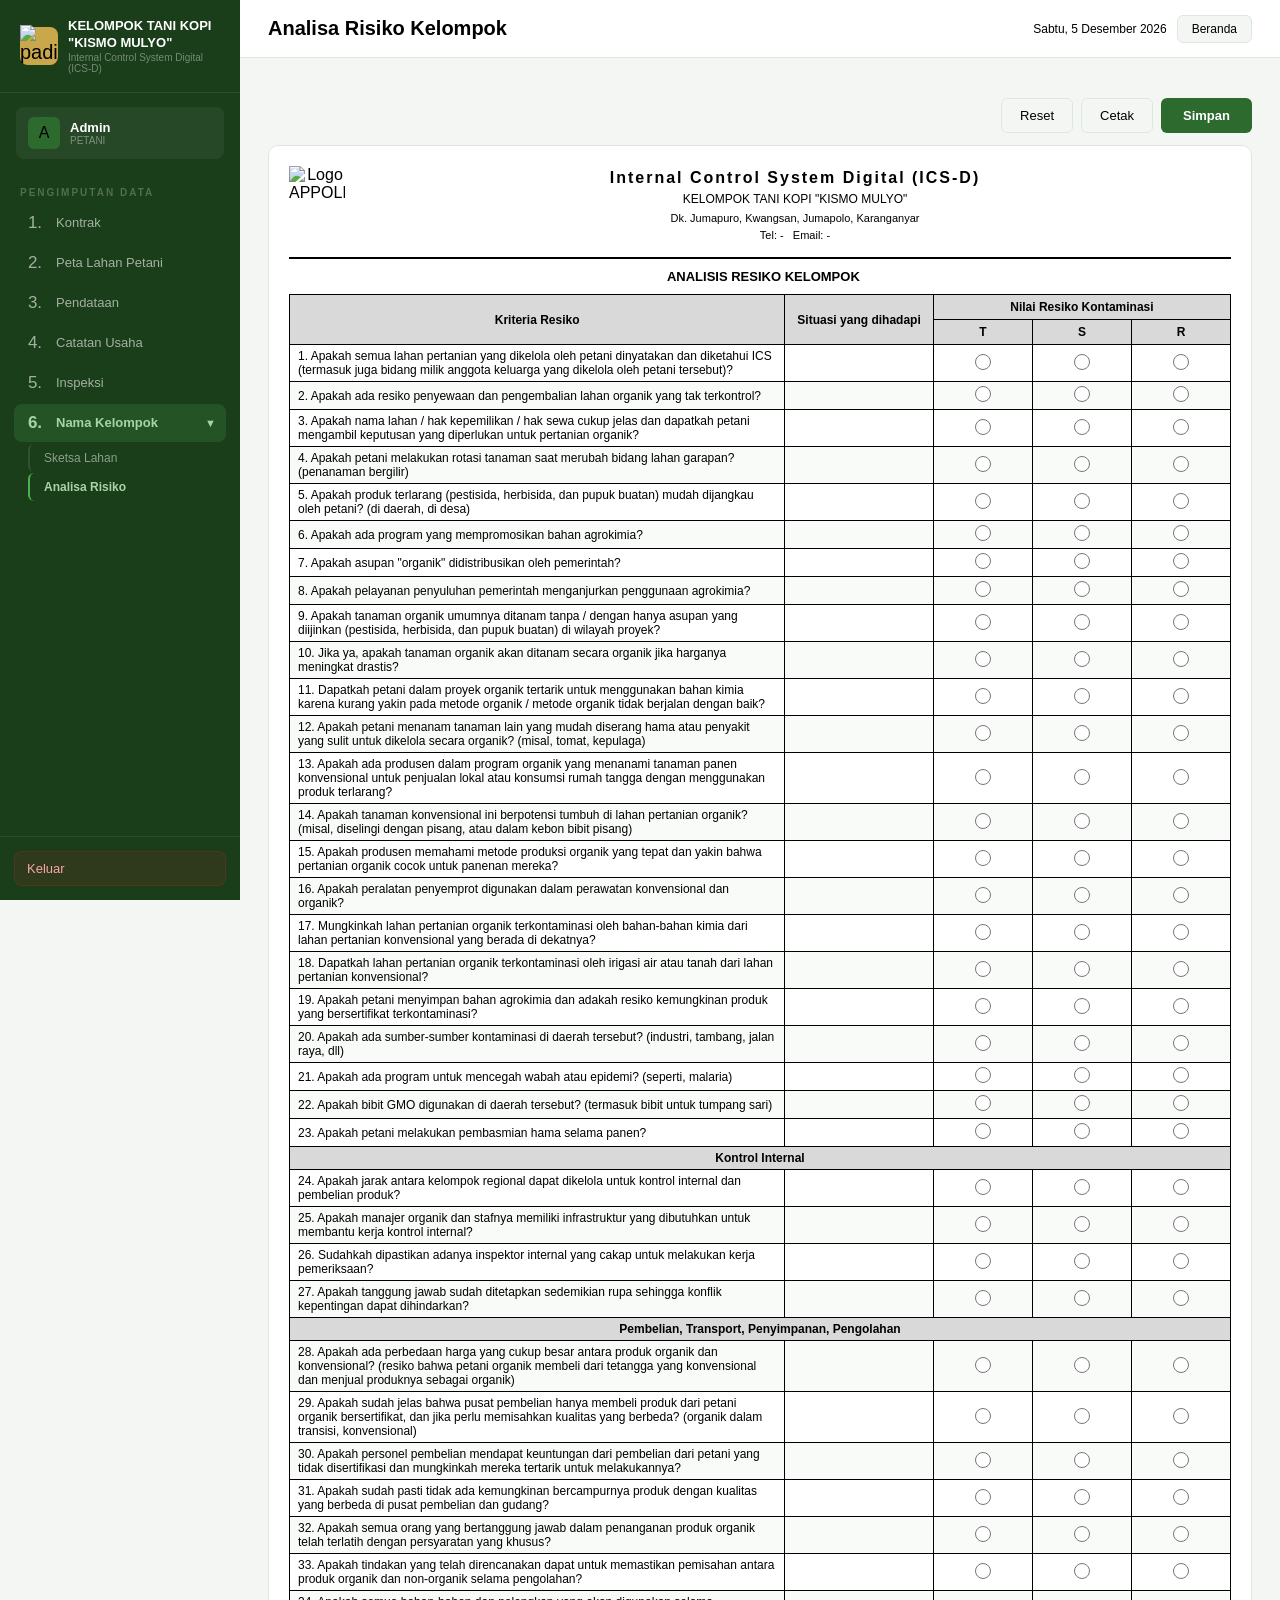
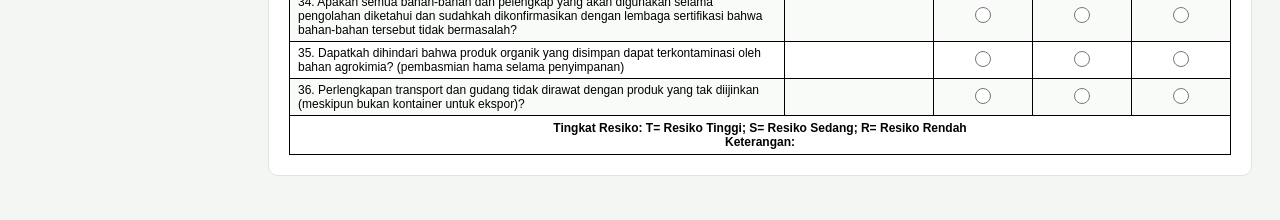
==== analisa.html @ 42418ff5 "Add files via upload" ====
<!DOCTYPE html>
<html lang="id">
<head>
  <meta charset="UTF-8"/>
  <meta name="viewport" content="width=device-width, initial-scale=1.0"/>
  <title>Analisa Risiko — Aliansi Padi Dan Polowijo Organik Boyolali</title>
  <link rel="stylesheet" href="sidebar.css"/>
  <link rel="stylesheet" href="analisa.css"/>
</head>
<body>

<!-- ══ SIDEBAR ══ -->
<aside class="sidebar">
  <div class="sb-brand">
    <div class="logo-row">
      <div class="logo-icon">
        <img src="Gambar2/Dark_Brown_Vintage_Retro_Coffee_Bean_Product_Badge_Logo__1_-removebg-preview.png"
             style="width:42px;height:42px;object-fit:contain;" alt="padi"/>
      </div>
      <div>
        <div class="logo-name">KELOMPOK TANI KOPI "KISMO MULYO"</div>
        <div class="logo-sub">Internal Control System Digital (ICS-D)</div>
      </div>
    </div>
  </div>
  <div class="sb-user">
    <div class="av">A</div>
    <div>
      <div class="uname" id="sbUser">Tani</div>
      <div class="urole">Petani</div>
    </div>
  </div>
  <div class="sb-section">
    <div class="sb-section-lbl">Pengimputan Data</div>
    <a class="sb-item"           href="kontrak.html">      <span class="ic">1.</span> Kontrak</a>
    <a class="sb-item"           href="petalahan.html">   <span class="ic">2.</span> Peta Lahan Petani</a>
    <a class="sb-item"           href="pendataan.html">    <span class="ic">3.</span> Pendataan</a>
    <a class="sb-item"           href="catatanusaha.html"><span class="ic">4.</span> Catatan Usaha</a>
    <a class="sb-item"           href="inspeksi.html">     <span class="ic">5.</span> Inspeksi</a>
    <div class="sb-item active" onclick="toggleSub(this,'sub-kelompok')">
      <span class="ic">6.</span> Nama Kelompok
      <span style="margin-left:auto;font-size:11px;" id="arr-kelompok">&#9660;</span>
    </div>
    <div class="sb-sub open" id="sub-kelompok">
      <a class="sb-sub-item"        href="petalahan.html">Sketsa Lahan</a>
      <a class="sb-sub-item active" href="analisa.html">Analisa Risiko</a>
    </div>
  </div>
  <div class="sb-footer">
    <button class="btn-logout" onclick="logout()">Keluar</button>
  </div>
</aside>

<!-- ══ MAIN ══ -->
<div class="main">
  <div class="topbar">
    <h1>Analisa Risiko Kelompok</h1>
    <div class="tb-right">
      <span class="tb-date" id="tbDate"></span>
      <a href="index.html" class="tb-back">Beranda</a>
    </div>
  </div>

  <div class="content">

    <div class="btn-row" style="margin-bottom:12px;">
      <button class="btn-secondary" onclick="resetForm()">Reset</button>
      <button class="btn-secondary" onclick="window.print()">Cetak</button>
      <button class="btn-primary"   onclick="simpan()">Simpan</button>
    </div>

    <div class="panel">
      <div class="panel-body">
        <div class="form-analisa">

          <!-- KOP -->
          <div class="kop-surat" style="display:flex;align-items:flex-start;gap:14px;padding-bottom:8px;margin-bottom:2px;">
            <div class="kop-logo" style="flex-shrink:0;width:56px;text-align:center;">
              <img src="Gambar2/Dark_Brown_Vintage_Retro_Coffee_Bean_Product_Badge_Logo__1_-removebg-preview.png" alt="Logo APPOLI"
                   style="width:56px;height:56px;max-width:56px;max-height:56px;object-fit:contain;display:block;"/>
            </div>
            <div class="kop-tengah" style="flex:1;text-align:center;line-height:1.5;">
              <div class="kop-nama">Internal Control System Digital (ICS-D)</div>
              <div class="kop-full">KELOMPOK TANI KOPI "KISMO MULYO"</div>
              <div class="kop-alamat">
                Dk. Jumapuro, Kwangsan, Jumapolo, Karanganyar<br>
                Tel: - &nbsp; Email: -
              </div>
            </div>
          </div>
          <div class="kop-garis" style="border-top:2px solid #000;margin:6px 0 10px;"></div>

          <!-- JUDUL -->
          <div class="form-judul"> &nbsp; ANALISIS RESIKO KELOMPOK</div>

          <!-- TABEL ANALISA RISIKO -->
          <table class="tbl-risiko">
            <thead>
              <tr>
                <th rowspan="2" style="width:50%;text-align:center;">Kriteria Resiko</th>
                <th rowspan="2" style="width:15%;">Situasi yang dihadapi</th>
                <th colspan="3" style="width:35%;">Nilai Resiko Kontaminasi</th>
              </tr>
              <tr>
                <th style="width:10%;">T</th>
                <th style="width:10%;">S</th>
                <th style="width:10%;">R</th>
              </tr>
            </thead>
            <tbody>

              <!-- KONTAMINASI -->

              <tr>
                <td>1. Apakah semua lahan pertanian yang dikelola oleh petani dinyatakan dan diketahui ICS (termasuk juga bidang milik anggota keluarga yang dikelola oleh petani tersebut)?</td>
                <td><input type="text"/></td>
                <td class="center"><input type="radio" name="r1" value="T"/></td>
                <td class="center"><input type="radio" name="r1" value="S"/></td>
                <td class="center"><input type="radio" name="r1" value="R"/></td>
              </tr>
              <tr>
                <td>2. Apakah ada resiko penyewaan dan pengembalian lahan organik yang tak terkontrol?</td>
                <td><input type="text"/></td>
                <td class="center"><input type="radio" name="r2" value="T"/></td>
                <td class="center"><input type="radio" name="r2" value="S"/></td>
                <td class="center"><input type="radio" name="r2" value="R"/></td>
              </tr>
              <tr>
                <td>3. Apakah nama lahan / hak kepemilikan / hak sewa cukup jelas dan dapatkah petani mengambil keputusan yang diperlukan untuk pertanian organik?</td>
                <td><input type="text"/></td>
                <td class="center"><input type="radio" name="r3" value="T"/></td>
                <td class="center"><input type="radio" name="r3" value="S"/></td>
                <td class="center"><input type="radio" name="r3" value="R"/></td>
              </tr>
              <tr>
                <td>4. Apakah petani melakukan rotasi tanaman saat merubah bidang lahan garapan? (penanaman bergilir)</td>
                <td><input type="text"/></td>
                <td class="center"><input type="radio" name="r4" value="T"/></td>
                <td class="center"><input type="radio" name="r4" value="S"/></td>
                <td class="center"><input type="radio" name="r4" value="R"/></td>
              </tr>
              <tr>
                <td>5. Apakah produk terlarang (pestisida, herbisida, dan pupuk buatan) mudah dijangkau oleh petani? (di daerah, di desa)</td>
                <td><input type="text"/></td>
                <td class="center"><input type="radio" name="r5" value="T"/></td>
                <td class="center"><input type="radio" name="r5" value="S"/></td>
                <td class="center"><input type="radio" name="r5" value="R"/></td>
              </tr>
              <tr>
                <td>6. Apakah ada program yang mempromosikan bahan agrokimia?</td>
                <td><input type="text"/></td>
                <td class="center"><input type="radio" name="r6" value="T"/></td>
                <td class="center"><input type="radio" name="r6" value="S"/></td>
                <td class="center"><input type="radio" name="r6" value="R"/></td>
              </tr>
              <tr>
                <td>7. Apakah asupan "organik" didistribusikan oleh pemerintah?</td>
                <td><input type="text"/></td>
                <td class="center"><input type="radio" name="r7" value="T"/></td>
                <td class="center"><input type="radio" name="r7" value="S"/></td>
                <td class="center"><input type="radio" name="r7" value="R"/></td>
              </tr>
              <tr>
                <td>8. Apakah pelayanan penyuluhan pemerintah menganjurkan penggunaan agrokimia?</td>
                <td><input type="text"/></td>
                <td class="center"><input type="radio" name="r8" value="T"/></td>
                <td class="center"><input type="radio" name="r8" value="S"/></td>
                <td class="center"><input type="radio" name="r8" value="R"/></td>
              </tr>
              <tr>
                <td>9. Apakah tanaman organik umumnya ditanam tanpa / dengan hanya asupan yang diijinkan (pestisida, herbisida, dan pupuk buatan) di wilayah proyek?</td>
                <td><input type="text"/></td>
                <td class="center"><input type="radio" name="r9" value="T"/></td>
                <td class="center"><input type="radio" name="r9" value="S"/></td>
                <td class="center"><input type="radio" name="r9" value="R"/></td>
              </tr>
              <tr>
                <td>10. Jika ya, apakah tanaman organik akan ditanam secara organik jika harganya meningkat drastis?</td>
                <td><input type="text"/></td>
                <td class="center"><input type="radio" name="r10" value="T"/></td>
                <td class="center"><input type="radio" name="r10" value="S"/></td>
                <td class="center"><input type="radio" name="r10" value="R"/></td>
              </tr>
              <tr>
                <td>11. Dapatkah petani dalam proyek organik tertarik untuk menggunakan bahan kimia karena kurang yakin pada metode organik / metode organik tidak berjalan dengan baik?</td>
                <td><input type="text"/></td>
                <td class="center"><input type="radio" name="r11" value="T"/></td>
                <td class="center"><input type="radio" name="r11" value="S"/></td>
                <td class="center"><input type="radio" name="r11" value="R"/></td>
              </tr>
              <tr>
                <td>12. Apakah petani menanam tanaman lain yang mudah diserang hama atau penyakit yang sulit untuk dikelola secara organik? (misal, tomat, kepulaga)</td>
                <td><input type="text"/></td>
                <td class="center"><input type="radio" name="r12" value="T"/></td>
                <td class="center"><input type="radio" name="r12" value="S"/></td>
                <td class="center"><input type="radio" name="r12" value="R"/></td>
              </tr>
              <tr>
                <td>13. Apakah ada produsen dalam program organik yang menanami tanaman panen konvensional untuk penjualan lokal atau konsumsi rumah tangga dengan menggunakan produk terlarang?</td>
                <td><input type="text"/></td>
                <td class="center"><input type="radio" name="r13" value="T"/></td>
                <td class="center"><input type="radio" name="r13" value="S"/></td>
                <td class="center"><input type="radio" name="r13" value="R"/></td>
              </tr>
              <tr>
                <td>14. Apakah tanaman konvensional ini berpotensi tumbuh di lahan pertanian organik? (misal, diselingi dengan pisang, atau dalam kebon bibit pisang)</td>
                <td><input type="text"/></td>
                <td class="center"><input type="radio" name="r14" value="T"/></td>
                <td class="center"><input type="radio" name="r14" value="S"/></td>
                <td class="center"><input type="radio" name="r14" value="R"/></td>
              </tr>
              <tr>
                <td>15. Apakah produsen memahami metode produksi organik yang tepat dan yakin bahwa pertanian organik cocok untuk panenan mereka?</td>
                <td><input type="text"/></td>
                <td class="center"><input type="radio" name="r15" value="T"/></td>
                <td class="center"><input type="radio" name="r15" value="S"/></td>
                <td class="center"><input type="radio" name="r15" value="R"/></td>
              </tr>
              <tr>
                <td>16. Apakah peralatan penyemprot digunakan dalam perawatan konvensional dan organik?</td>
                <td><input type="text"/></td>
                <td class="center"><input type="radio" name="r16" value="T"/></td>
                <td class="center"><input type="radio" name="r16" value="S"/></td>
                <td class="center"><input type="radio" name="r16" value="R"/></td>
              </tr>
              <tr>
                <td>17. Mungkinkah lahan pertanian organik terkontaminasi oleh bahan-bahan kimia dari lahan pertanian konvensional yang berada di dekatnya?</td>
                <td><input type="text"/></td>
                <td class="center"><input type="radio" name="r17" value="T"/></td>
                <td class="center"><input type="radio" name="r17" value="S"/></td>
                <td class="center"><input type="radio" name="r17" value="R"/></td>
              </tr>
              <tr>
                <td>18. Dapatkah lahan pertanian organik terkontaminasi oleh irigasi air atau tanah dari lahan pertanian konvensional?</td>
                <td><input type="text"/></td>
                <td class="center"><input type="radio" name="r18" value="T"/></td>
                <td class="center"><input type="radio" name="r18" value="S"/></td>
                <td class="center"><input type="radio" name="r18" value="R"/></td>
              </tr>
              <tr>
                <td>19. Apakah petani menyimpan bahan agrokimia dan adakah resiko kemungkinan produk yang bersertifikat terkontaminasi?</td>
                <td><input type="text"/></td>
                <td class="center"><input type="radio" name="r19" value="T"/></td>
                <td class="center"><input type="radio" name="r19" value="S"/></td>
                <td class="center"><input type="radio" name="r19" value="R"/></td>
              </tr>
              <tr>
                <td>20. Apakah ada sumber-sumber kontaminasi di daerah tersebut? (industri, tambang, jalan raya, dll)</td>
                <td><input type="text"/></td>
                <td class="center"><input type="radio" name="r20" value="T"/></td>
                <td class="center"><input type="radio" name="r20" value="S"/></td>
                <td class="center"><input type="radio" name="r20" value="R"/></td>
              </tr>
              <tr>
                <td>21. Apakah ada program untuk mencegah wabah atau epidemi? (seperti, malaria)</td>
                <td><input type="text"/></td>
                <td class="center"><input type="radio" name="r21" value="T"/></td>
                <td class="center"><input type="radio" name="r21" value="S"/></td>
                <td class="center"><input type="radio" name="r21" value="R"/></td>
              </tr>
              <tr>
                <td>22. Apakah bibit GMO digunakan di daerah tersebut? (termasuk bibit untuk tumpang sari)</td>
                <td><input type="text"/></td>
                <td class="center"><input type="radio" name="r22" value="T"/></td>
                <td class="center"><input type="radio" name="r22" value="S"/></td>
                <td class="center"><input type="radio" name="r22" value="R"/></td>
              </tr>
              <tr>
                <td>23. Apakah petani melakukan pembasmian hama selama panen?</td>
                <td><input type="text"/></td>
                <td class="center"><input type="radio" name="r23" value="T"/></td>
                <td class="center"><input type="radio" name="r23" value="S"/></td>
                <td class="center"><input type="radio" name="r23" value="R"/></td>
              </tr>

              <!-- KONTROL INTERNAL -->
              <tr class="kategori"><td colspan="5">Kontrol Internal</td></tr>
              <tr>
                <td>24. Apakah jarak antara kelompok regional dapat dikelola untuk kontrol internal dan pembelian produk?</td>
                <td><input type="text"/></td>
                <td class="center"><input type="radio" name="r24" value="T"/></td>
                <td class="center"><input type="radio" name="r24" value="S"/></td>
                <td class="center"><input type="radio" name="r24" value="R"/></td>
              </tr>
              <tr>
                <td>25. Apakah manajer organik dan stafnya memiliki infrastruktur yang dibutuhkan untuk membantu kerja kontrol internal?</td>
                <td><input type="text"/></td>
                <td class="center"><input type="radio" name="r25" value="T"/></td>
                <td class="center"><input type="radio" name="r25" value="S"/></td>
                <td class="center"><input type="radio" name="r25" value="R"/></td>
              </tr>
              <tr>
                <td>26. Sudahkah dipastikan adanya inspektor internal yang cakap untuk melakukan kerja pemeriksaan?</td>
                <td><input type="text"/></td>
                <td class="center"><input type="radio" name="r26" value="T"/></td>
                <td class="center"><input type="radio" name="r26" value="S"/></td>
                <td class="center"><input type="radio" name="r26" value="R"/></td>
              </tr>
              <tr>
                <td>27. Apakah tanggung jawab sudah ditetapkan sedemikian rupa sehingga konflik kepentingan dapat dihindarkan?</td>
                <td><input type="text"/></td>
                <td class="center"><input type="radio" name="r27" value="T"/></td>
                <td class="center"><input type="radio" name="r27" value="S"/></td>
                <td class="center"><input type="radio" name="r27" value="R"/></td>
              </tr>

              <!-- PEMBELIAN, TRANSPORT, PENYIMPANAN -->
              <tr class="kategori"><td colspan="5">Pembelian, Transport, Penyimpanan, Pengolahan</td></tr>
              <tr>
                <td>28. Apakah ada perbedaan harga yang cukup besar antara produk organik dan konvensional? (resiko bahwa petani organik membeli dari tetangga yang konvensional dan menjual produknya sebagai organik)</td>
                <td><input type="text"/></td>
                <td class="center"><input type="radio" name="r28" value="T"/></td>
                <td class="center"><input type="radio" name="r28" value="S"/></td>
                <td class="center"><input type="radio" name="r28" value="R"/></td>
              </tr>
              <tr>
                <td>29. Apakah sudah jelas bahwa pusat pembelian hanya membeli produk dari petani organik bersertifikat, dan jika perlu memisahkan kualitas yang berbeda? (organik dalam transisi, konvensional)</td>
                <td><input type="text"/></td>
                <td class="center"><input type="radio" name="r29" value="T"/></td>
                <td class="center"><input type="radio" name="r29" value="S"/></td>
                <td class="center"><input type="radio" name="r29" value="R"/></td>
              </tr>
              <tr>
                <td>30. Apakah personel pembelian mendapat keuntungan dari pembelian dari petani yang tidak disertifikasi dan mungkinkah mereka tertarik untuk melakukannya?</td>
                <td><input type="text"/></td>
                <td class="center"><input type="radio" name="r30" value="T"/></td>
                <td class="center"><input type="radio" name="r30" value="S"/></td>
                <td class="center"><input type="radio" name="r30" value="R"/></td>
              </tr>
              <tr>
                <td>31. Apakah sudah pasti tidak ada kemungkinan bercampurnya produk dengan kualitas yang berbeda di pusat pembelian dan gudang?</td>
                <td><input type="text"/></td>
                <td class="center"><input type="radio" name="r31" value="T"/></td>
                <td class="center"><input type="radio" name="r31" value="S"/></td>
                <td class="center"><input type="radio" name="r31" value="R"/></td>
              </tr>
              <tr>
                <td>32. Apakah semua orang yang bertanggung jawab dalam penanganan produk organik telah terlatih dengan persyaratan yang khusus?</td>
                <td><input type="text"/></td>
                <td class="center"><input type="radio" name="r32" value="T"/></td>
                <td class="center"><input type="radio" name="r32" value="S"/></td>
                <td class="center"><input type="radio" name="r32" value="R"/></td>
              </tr>
              <tr>
                <td>33. Apakah tindakan yang telah direncanakan dapat untuk memastikan pemisahan antara produk organik dan non-organik selama pengolahan?</td>
                <td><input type="text"/></td>
                <td class="center"><input type="radio" name="r33" value="T"/></td>
                <td class="center"><input type="radio" name="r33" value="S"/></td>
                <td class="center"><input type="radio" name="r33" value="R"/></td>
              </tr>
              <tr>
                <td>34. Apakah semua bahan-bahan dan pelengkap yang akan digunakan selama pengolahan diketahui dan sudahkah dikonfirmasikan dengan lembaga sertifikasi bahwa bahan-bahan tersebut tidak bermasalah?</td>
                <td><input type="text"/></td>
                <td class="center"><input type="radio" name="r34" value="T"/></td>
                <td class="center"><input type="radio" name="r34" value="S"/></td>
                <td class="center"><input type="radio" name="r34" value="R"/></td>
              </tr>
              <tr>
                <td>35. Dapatkah dihindari bahwa produk organik yang disimpan dapat terkontaminasi oleh bahan agrokimia? (pembasmian hama selama penyimpanan)</td>
                <td><input type="text"/></td>
                <td class="center"><input type="radio" name="r35" value="T"/></td>
                <td class="center"><input type="radio" name="r35" value="S"/></td>
                <td class="center"><input type="radio" name="r35" value="R"/></td>
              </tr>
              <tr>
                <td>36. Perlengkapan transport dan gudang tidak dirawat dengan produk yang tak diijinkan (meskipun bukan kontainer untuk ekspor)?</td>
                <td><input type="text"/></td>
                <td class="center"><input type="radio" name="r36" value="T"/></td>
                <td class="center"><input type="radio" name="r36" value="S"/></td>
                <td class="center"><input type="radio" name="r36" value="R"/></td>
              </tr>

            </tbody>
          </table>

          <!-- KETERANGAN -->
          <div class="keterangan-box" style="text-align:center;">
            <strong>Tingkat Resiko: T= Resiko Tinggi; S= Resiko Sedang; R= Resiko Rendah</strong><br>
            <strong>Keterangan:</strong>
          </div>

        </div><!-- /form-analisa -->
        <div class="alert-success" id="alertRisiko" style="margin-top:12px;">Data analisa risiko berhasil disimpan!</div>
      </div>
    </div>

  </div><!-- /content -->
</div><!-- /main -->

<script src="sidebar.js"></script>
<script>
  function simpan() {
    showAlert('alertRisiko');
  }
  function resetForm() {
    if (!confirm('Reset semua isian?')) return;
    document.querySelectorAll('.form-analisa input[type="text"]').forEach(el => el.value = '');
    document.querySelectorAll('.form-analisa input[type="radio"]').forEach(el => el.checked = false);
  }
</script>

</body>
</html>
---- sidebar.css ----
/* ============================================================
   sidebar.css — Pertanian Indonesia
   Digunakan oleh semua halaman pengimputan:
   - kontrak.html
   - peta-lahan.html
   - pendataan.html
   - catatan-usaha.html
   - inspeksi.html
   - kelompok.html
   - analisa-risiko.html
   ============================================================ */


/* ============================================================
   1. RESET & VARIABEL WARNA
   ============================================================ */
*, *::before, *::after {
  box-sizing: border-box;
  margin: 0;
  padding: 0;
}

:root {
  --green-dark:  #1a3d1a;   /* warna sidebar */
  --green:       #2d6a2d;   /* warna utama hijau */
  --green-light: #4caf50;   /* hijau terang / hover */
  --gold:        #c8a84b;   /* warna logo / aksen */
  --sidebar-w:   240px;     /* lebar sidebar */
  --bg:          #f4f6f4;   /* background halaman */
  --card:        #ffffff;   /* background card/panel */
  --border:      #dde8dd;   /* warna garis border */
  --text:        #000000;   /* warna teks utama */
  --muted:       #000000;   /* warna teks abu-abu */
}

body {
  font-family: Arial, sans-serif;
  background: var(--bg);
  display: flex;
  min-height: 100vh;
}


/* ============================================================
   2. SIDEBAR — dipakai semua halaman
   ============================================================ */
.sidebar {
  width: var(--sidebar-w);
  background: var(--green-dark);
  position: fixed;
  top: 0; left: 0; bottom: 0;
  display: flex;
  flex-direction: column;
  z-index: 100;
  overflow-y: auto;
}

/* Logo / Brand di atas sidebar */
.sb-brand {
  padding: 18px 20px;
  border-bottom: 1px solid rgba(255,255,255,0.08);
}
.sb-brand .logo-row {
  display: flex;
  align-items: center;
  gap: 10px;
}
.sb-brand .logo-icon {
  width: 38px; height: 38px;
  background: var(--gold);
  border-radius: 8px;
  display: flex; align-items: center; justify-content: center;
  font-size: 20px;
  flex-shrink: 0;
}
.sb-brand .logo-name {
  font-size: 13px;
  font-weight: bold;
  color: #fff;
  line-height: 1.3;
}
.sb-brand .logo-sub {
  font-size: 10px;
  color: rgba(255,255,255,0.4);
}

/* Info user yang login */
.sb-user {
  margin: 14px 16px;
  background: rgba(255,255,255,0.06);
  border-radius: 8px;
  padding: 10px 12px;
  display: flex; align-items: center; gap: 10px;
}
.sb-user .av {
  width: 32px; height: 32px;
  border-radius: 6px;
  background: var(--green);
  display: flex; align-items: center; justify-content: center;
  font-size: 16px;
}
.sb-user .uname { font-size: 13px; font-weight: bold; color: #fff; }
.sb-user .urole  { font-size: 10px; color: rgba(255,255,255,0.4); text-transform: uppercase; }

/* Label grup menu */
.sb-section { padding: 14px 14px 4px; }
.sb-section-lbl {
  font-size: 10px;
  font-weight: bold;
  letter-spacing: 2px;
  text-transform: uppercase;
  color: rgba(255,255,255,0.25);
  padding: 0 6px;
  margin-bottom: 6px;
}

/* Item menu sidebar */
.sb-item {
  display: flex; align-items: center; gap: 10px;
  padding: 9px 10px;
  border-radius: 8px;
  cursor: pointer;
  color: rgba(255,255,255,0.6);
  font-size: 13px;
  margin-bottom: 2px;
  transition: background .15s, color .15s;
  text-decoration: none;
}
.sb-item:hover  { background: rgba(255,255,255,0.07); color: #fff; }
.sb-item.active { background: rgba(76,175,80,0.2); color: #a8d5a8; font-weight: bold; }
.sb-item .ic    { font-size: 17px; width: 22px; text-align: center; flex-shrink: 0; }

/* Sub-menu (Nama Kelompok) */
.sb-sub {
  padding-left: 14px;
  overflow: hidden;
  max-height: 0;
  transition: max-height .3s ease;
}
.sb-sub.open { max-height: 200px; }

.sb-sub-item {
  display: flex; align-items: center; gap: 8px;
  padding: 7px 10px 7px 14px;
  border-radius: 6px;
  cursor: pointer;
  color: rgba(255,255,255,0.5);
  font-size: 12px;
  margin-bottom: 1px;
  transition: background .15s, color .15s;
  border-left: 2px solid rgba(255,255,255,0.1);
  text-decoration: none;
}
.sb-sub-item:hover  { background: rgba(255,255,255,0.06); color: #fff; }
.sb-sub-item.active { color: #a8d5a8; border-left-color: var(--green-light); font-weight: bold; }

/* Tombol Keluar di bawah sidebar */
.sb-footer {
  margin-top: auto;
  padding: 14px;
  border-top: 1px solid rgba(255,255,255,0.07);
}
.btn-logout {
  display: flex; align-items: center; gap: 8px;
  width: 100%;
  padding: 9px 12px;
  border-radius: 8px;
  background: rgba(220,38,38,0.1);
  border: 1px solid rgba(220,38,38,0.2);
  color: #fca5a5;
  font-size: 13px;
  cursor: pointer;
  transition: background .15s;
  font-family: Arial, sans-serif;
}
.btn-logout:hover { background: rgba(220,38,38,0.2); }


/* ============================================================
   3. LAYOUT UTAMA — area konten di kanan sidebar
   ============================================================ */
.main {
  margin-left: var(--sidebar-w);
  flex: 1;
  display: flex;
  flex-direction: column;
}

/* Topbar / navbar atas */
.topbar {
  background: var(--card);
  border-bottom: 1px solid var(--border);
  height: 58px;
  padding: 0 28px;
  display: flex; align-items: center; justify-content: space-between;
  position: sticky; top: 0; z-index: 50;
}
.topbar h1        { font-size: 20px; font-weight: bold; color: var(--text); }
.topbar .tb-right { display: flex; align-items: center; gap: 10px; }
.topbar .tb-date  { font-size: 12px; color: var(--muted); }
.topbar .tb-back {
  padding: 6px 14px;
  background: var(--bg);
  border: 1px solid var(--border);
  border-radius: 6px;
  font-size: 12px;
  color: var(--muted);
  cursor: pointer;
  text-decoration: none;
  transition: background .15s;
  font-family: Arial, sans-serif;
}
.topbar .tb-back:hover { background: var(--border); }

/* Area konten */
.content { padding: 24px 28px; flex: 1; }


/* ============================================================
   4. PANEL / CARD — kotak putih pembungkus konten
      Dipakai di: kontrak, pendataan, catatan-usaha,
                  inspeksi, kelompok, analisa-risiko
   ============================================================ */
.panel {
  background: var(--card);
  border: 1px solid var(--border);
  border-radius: 10px;
  margin-bottom: 20px;
  overflow: hidden;
}
.panel-head {
  padding: 16px 20px;
  border-bottom: 1px solid var(--border);
  display: flex; align-items: center; justify-content: space-between;
}
.panel-head h2    { font-size: 15px; font-weight: bold; color: var(--text); }
.panel-head .ph-sub { font-size: 12px; color: var(--muted); margin-top: 2px; }
.panel-body       { padding: 20px; }


/* ============================================================
   5. FORM — grid input, label, field
      Dipakai di: kontrak, pendataan, catatan-usaha,
                  inspeksi, kelompok, analisa-risiko
   ============================================================ */

/* Grid 3 kolom (default) */
.fg   { display: grid; grid-template-columns: repeat(3,1fr); gap: 14px; }

/* Grid 2 kolom */
.fg-2 { grid-template-columns: repeat(2,1fr); }

/* Span kolom */
.span2 { grid-column: span 2; }
.span3 { grid-column: span 3; }

/* Grup field (label + input) */
.fgroup { display: flex; flex-direction: column; gap: 5px; }
.fgroup label {
  font-size: 11px;
  font-weight: bold;
  color: var(--muted);
  text-transform: uppercase;
  letter-spacing: 1px;
}
.fgroup input,
.fgroup select,
.fgroup textarea {
  padding: 9px 12px;
  border: 1px solid var(--border);
  border-radius: 6px;
  font-family: Arial, sans-serif;
  font-size: 13px;
  color: var(--text);
  outline: none;
  background: #fff;
  transition: border-color .2s;
}
.fgroup input:focus,
.fgroup select:focus,
.fgroup textarea:focus {
  border-color: var(--green-light);
}
.fgroup textarea { resize: vertical; min-height: 80px; }


/* ============================================================
   6. TOMBOL — primary, secondary, small
   ============================================================ */

/* Baris tombol rata kanan */
.btn-row { display: flex; gap: 8px; justify-content: flex-end; margin-top: 16px; }

/* Tombol utama hijau */
.btn-primary {
  padding: 9px 22px;
  background: var(--green);
  border: none;
  border-radius: 6px;
  color: #fff;
  font-family: Arial, sans-serif;
  font-size: 13px;
  font-weight: bold;
  cursor: pointer;
  transition: background .15s;
}
.btn-primary:hover { background: var(--green-light); }

/* Tombol sekunder abu */
.btn-secondary {
  padding: 9px 18px;
  background: var(--bg);
  border: 1px solid var(--border);
  border-radius: 6px;
  font-family: Arial, sans-serif;
  font-size: 13px;
  color: var(--muted);
  cursor: pointer;
  transition: background .15s;
}
.btn-secondary:hover { background: var(--border); }

/* Tombol kecil */
.btn-sm {
  padding: 5px 12px;
  border-radius: 5px;
  font-family: Arial, sans-serif;
  font-size: 12px;
  cursor: pointer;
  border: 1px solid var(--border);
  background: var(--bg);
  color: var(--text);
}
.btn-sm:hover       { background: var(--border); }
.btn-sm.green       { background: rgba(76,175,80,0.1); border-color: #a5d6a7; color: var(--green); }


/* ============================================================
   7. TABEL — daftar data
      Dipakai di: kontrak, pendataan, catatan-usaha,
                  inspeksi, kelompok, analisa-risiko
   ============================================================ */
.tbl { width: 100%; border-collapse: collapse; }
.tbl th {
  padding: 9px 12px;
  text-align: left;
  font-size: 11px;
  font-weight: bold;
  letter-spacing: 1px;
  text-transform: uppercase;
  color: var(--muted);
  background: var(--bg);
  border-bottom: 1px solid var(--border);
}
.tbl td {
  padding: 10px 12px;
  font-size: 13px;
  border-bottom: 1px solid #f0f4f0;
  vertical-align: middle;
}
.tbl tr:last-child td { border-bottom: none; }
.tbl tr:hover td      { background: #f9fbf9; }


/* ============================================================
   8. BADGE — label status
   ============================================================ */
.badge {
  display: inline-block;
  padding: 3px 9px;
  border-radius: 20px;
  font-size: 11px;
  font-weight: bold;
}
.badge.green  { background: rgba(76,175,80,0.12);  color: #2d6a2d; }
.badge.yellow { background: rgba(200,168,75,0.15); color: #8a6d00; }
.badge.red    { background: rgba(220,38,38,0.1);   color: #dc2626; }
.badge.blue   { background: rgba(59,130,246,0.1);  color: #1d4ed8; }


/* ============================================================
   9. ALERT — notifikasi sukses / error
   ============================================================ */
.alert-success {
  display: none;
  align-items: center;
  gap: 8px;
  background: rgba(76,175,80,0.1);
  border: 1px solid #a5d6a7;
  color: #2d6a2d;
  padding: 12px 16px;
  border-radius: 8px;
  font-size: 13px;
  margin-top: 12px;
}
.alert-success.show { display: flex; }


/* ============================================================
   10. DIVIDER & SECTION TAG — pemisah antar bagian form
       Dipakai di: inspeksi, analisa-risiko, kontrak
   ============================================================ */
.divider {
  border: none;
  border-top: 1px solid var(--border);
  margin: 18px 0;
}
.section-tag {
  font-size: 11px;
  font-weight: bold;
  letter-spacing: 2px;
  text-transform: uppercase;
  color: var(--green);
  margin-bottom: 12px;
  display: flex; align-items: center; gap: 8px;
}
.section-tag::after {
  content: '';
  flex: 1;
  height: 1px;
  background: var(--border);
}


/* ============================================================
   11. PETA LAHAN — khusus peta-lahan.html
   ============================================================ */
.map-box {
  height: 260px;
  background: #e8f5e9;
  border: 2px dashed #a5d6a7;
  border-radius: 8px;
  display: flex; align-items: center; justify-content: center;
  flex-direction: column;
  gap: 8px;
  color: var(--green);
  margin-bottom: 16px;
}
.map-box .map-ico { font-size: 48px; }
.map-box p        { font-size: 13px; color: var(--muted); }

.lahan-grid {
  display: grid;
  grid-template-columns: repeat(3,1fr);
  gap: 10px;
  margin-top: 16px;
}
.lahan-card {
  background: var(--bg);
  border: 1px solid var(--border);
  border-radius: 8px;
  padding: 14px;
  border-left: 4px solid var(--green);
}
.lahan-card .lc-name { font-size: 13px; font-weight: bold; color: var(--text); }
.lahan-card .lc-info { font-size: 12px; color: var(--muted); margin-top: 4px; line-height: 1.7; }


/* ============================================================
   12. INSPEKSI — khusus inspeksi.html
   ============================================================ */

/* Header 2 kolom (nama petani, inspektor, dll) */
.header-grid {
  display: grid;
  grid-template-columns: 1fr 1fr;
  gap: 10px 24px;
  margin-bottom: 16px;
}
.header-grid .hrow {
  display: flex; align-items: center; gap: 8px;
  border-bottom: 1px solid var(--border);
  padding-bottom: 6px;
}
.header-grid .hrow label {
  font-weight: bold;
  white-space: nowrap;
  color: var(--text);
  min-width: 130px;
}
.header-grid .hrow input {
  flex: 1; border: none; outline: none;
  font-family: Arial, sans-serif;
  font-size: 13px; background: transparent;
  border-bottom: 1px solid #ccc;
}

/* Tabel bidang lahan di inspeksi */
.tbl-lahan { width: 100%; border-collapse: collapse; margin-bottom: 10px; font-size: 12px; }
.tbl-lahan th,
.tbl-lahan td    { border: 1px solid var(--border); padding: 7px 10px; text-align: center; }
.tbl-lahan th    { background: var(--bg); font-size: 11px; font-weight: bold; text-transform: uppercase; }
.tbl-lahan td input { width: 100%; border: none; outline: none; font-family: Arial, sans-serif; font-size: 12px; text-align: center; }
.tbl-lahan tr.total-row td { background: #f0f7f0; font-weight: bold; }

/* Tabel kriteria inspeksi */
.tbl-kriteria { width: 100%; border-collapse: collapse; margin-bottom: 16px; font-size: 12px; }
.tbl-kriteria th {
  background: var(--green); color: #fff;
  padding: 8px 10px; text-align: center;
  border: 1px solid #1a3d1a; font-size: 11px;
}
.tbl-kriteria td {
  border: 1px solid var(--border);
  padding: 7px 10px; vertical-align: middle;
}
.tbl-kriteria td:first-child        { font-size: 12px; }
.tbl-kriteria td.center             { text-align: center; }
.tbl-kriteria tr:nth-child(even) td { background: #f9fbf9; }
.tbl-kriteria td input[type="text"] {
  width: 100%; border: none;
  border-bottom: 1px solid #ccc;
  outline: none; font-family: Arial, sans-serif;
  font-size: 12px; background: transparent;
}
.tbl-kriteria td input[type="checkbox"] { width: 16px; height: 16px; cursor: pointer; accent-color: var(--green); }

/* Pilihan radio inline */
.radio-opts label { margin-right: 12px; font-size: 12px; cursor: pointer; }
.radio-opts input { margin-right: 4px; accent-color: var(--green); }

/* Header bagian inspeksi (strip hijau gelap) */
.section-head {
  background: var(--green-dark);
  color: #fff;
  padding: 8px 14px;
  font-size: 12px; font-weight: bold;
  letter-spacing: 1px; text-transform: uppercase;
  margin: 16px 0 0;
}

/* Kotak catatan / peringatan */
.note-box {
  background: #fffbea;
  border: 1px solid #fde68a;
  border-radius: 6px;
  padding: 10px 14px;
  font-size: 12px; color: #92400e;
  margin-bottom: 14px;
}

/* Grid tanda tangan */
.ttd-grid { display: grid; grid-template-columns: 1fr 1fr; gap: 40px; margin-top: 24px; }
.ttd-box  { text-align: center; }
.ttd-box .ttd-label { font-size: 12px; margin-bottom: 60px; }
.ttd-box .ttd-name  { border-top: 1px solid #999; padding-top: 6px; font-size: 12px; }

/* Grup checkbox persetujuan */
.check-group        { display: flex; flex-direction: column; gap: 8px; }
.check-group label  { display: flex; align-items: center; gap: 8px; font-size: 13px; cursor: pointer; }
.check-group input  { accent-color: var(--green); width: 16px; height: 16px; }


/* ============================================================
   13. ANALISA RISIKO — khusus analisa-risiko.html
   ============================================================ */

/* Tabel risiko dengan kolom T / S / R */
.tbl-risiko { width: 100%; border-collapse: collapse; font-size: 12px; margin-bottom: 16px; }
.tbl-risiko th {
  background: var(--green); color: #fff;
  padding: 8px 10px; border: 1px solid #1a3d1a;
  text-align: center; font-size: 11px;
}
.tbl-risiko th.col-kriteria { text-align: left; width: 55%; }
.tbl-risiko td {
  border: 1px solid var(--border);
  padding: 7px 10px; vertical-align: middle;
}
.tbl-risiko td.center             { text-align: center; }
.tbl-risiko tr:nth-child(even) td { background: #f9fbf9; }
.tbl-risiko td input[type="radio"]{ accent-color: var(--green); width: 16px; height: 16px; cursor: pointer; }
.tbl-risiko td input[type="text"] {
  width: 100%; border: none;
  border-bottom: 1px solid #ccc; outline: none;
  font-family: Arial, sans-serif; font-size: 12px;
  background: transparent;
}

/* Header kategori risiko */
.risiko-kategori {
  background: #e8f5e9;
  border-left: 4px solid var(--green);
  padding: 8px 14px;
  font-size: 12px; font-weight: bold;
  color: var(--green-dark);
  margin: 12px 0 0;
}
---- analisa.css ----
/* ============================================================
   analisa-risiko.css — Khusus halaman analisa-risiko.html
   ============================================================ */

/* ── KOP SURAT ── */
.kop-surat {
  display: flex;
  align-items: flex-start;
  gap: 14px;
  padding-bottom: 8px;
  margin-bottom: 2px;
}
.kop-logo { flex-shrink: 0; text-align: center; }
.kop-logo img { width: 86px; height: 86px; object-fit: contain; display: block; }
.kop-tengah { flex: 1; text-align: center; line-height: 1.5; }
.kop-nama { font-size: 16px; font-weight: bold; color: #000; letter-spacing: 2px; }
.kop-full { font-size: 12px; color: #000; }
.kop-alamat { font-size: 11px; color: #000; margin-top: 2px; }
.kop-garis { border-top: 2px solid #000; margin: 6px 0 10px; }

/* ── JUDUL ── */
.form-judul {
  text-align: center;
  font-size: 13px;
  font-weight: bold;
  color: #000;
  margin-bottom: 10px;
}

/* ── TABEL ANALISA RISIKO ── */
.tbl-risiko {
  width: 100%;
  border-collapse: collapse;
  font-size: 12px;
  margin-bottom: 0;
}
.tbl-risiko th {
  border: 1px solid #000;
  padding: 5px 6px;
  text-align: center;
  font-size: 12px;
  font-weight: bold;
  color: #000;
  background: #d9d9d9;
}
.tbl-risiko th.left { text-align: left; }
.tbl-risiko td {
  border: 1px solid #000;
  padding: 4px 8px;
  vertical-align: middle;
  font-size: 12px;
  color: #000;
}
.tbl-risiko td.center { text-align: center; }
.tbl-risiko td input[type="text"] {
  border: none;
  outline: none;
  width: 100%;
  font-family: Arial, sans-serif;
  font-size: 12px;
  background: transparent;
  color: #000;
}

/* Baris kategori (Kontaminasi, Kontrol Internal, dst) */
.tbl-risiko tr.kategori td {
  background: #d9d9d9;
  font-weight: bold;
  font-size: 12px;
  padding: 4px 8px;
  text-align: center;
}

/* ── KETERANGAN BAWAH ── */
.keterangan-box {
  border: 1px solid #000;
  border-top: none;
  padding: 5px 8px;
  font-size: 12px;
  color: #000;
}

/* ── PRINT F4 ── */
@media print {
  @page { size: 21cm 33cm; margin: 1.25cm 1.25cm; }

  .sidebar, .topbar, .btn-row,
  .panel-head, .panel-daftar,
  .alert-success { display: none !important; }

  body    { display: block !important; background: #fff !important; }
  .main   { margin-left: 0 !important; }
  .content { padding: 0 !important; margin: 0 !important; }
  .panel  { border: none !important; box-shadow: none !important; margin: 0 !important; }
  .panel-body { padding: 0 !important; }

  * { color: #000 !important; -webkit-print-color-adjust: exact; print-color-adjust: exact; }
  input { border: none !important; background: transparent !important; }
}
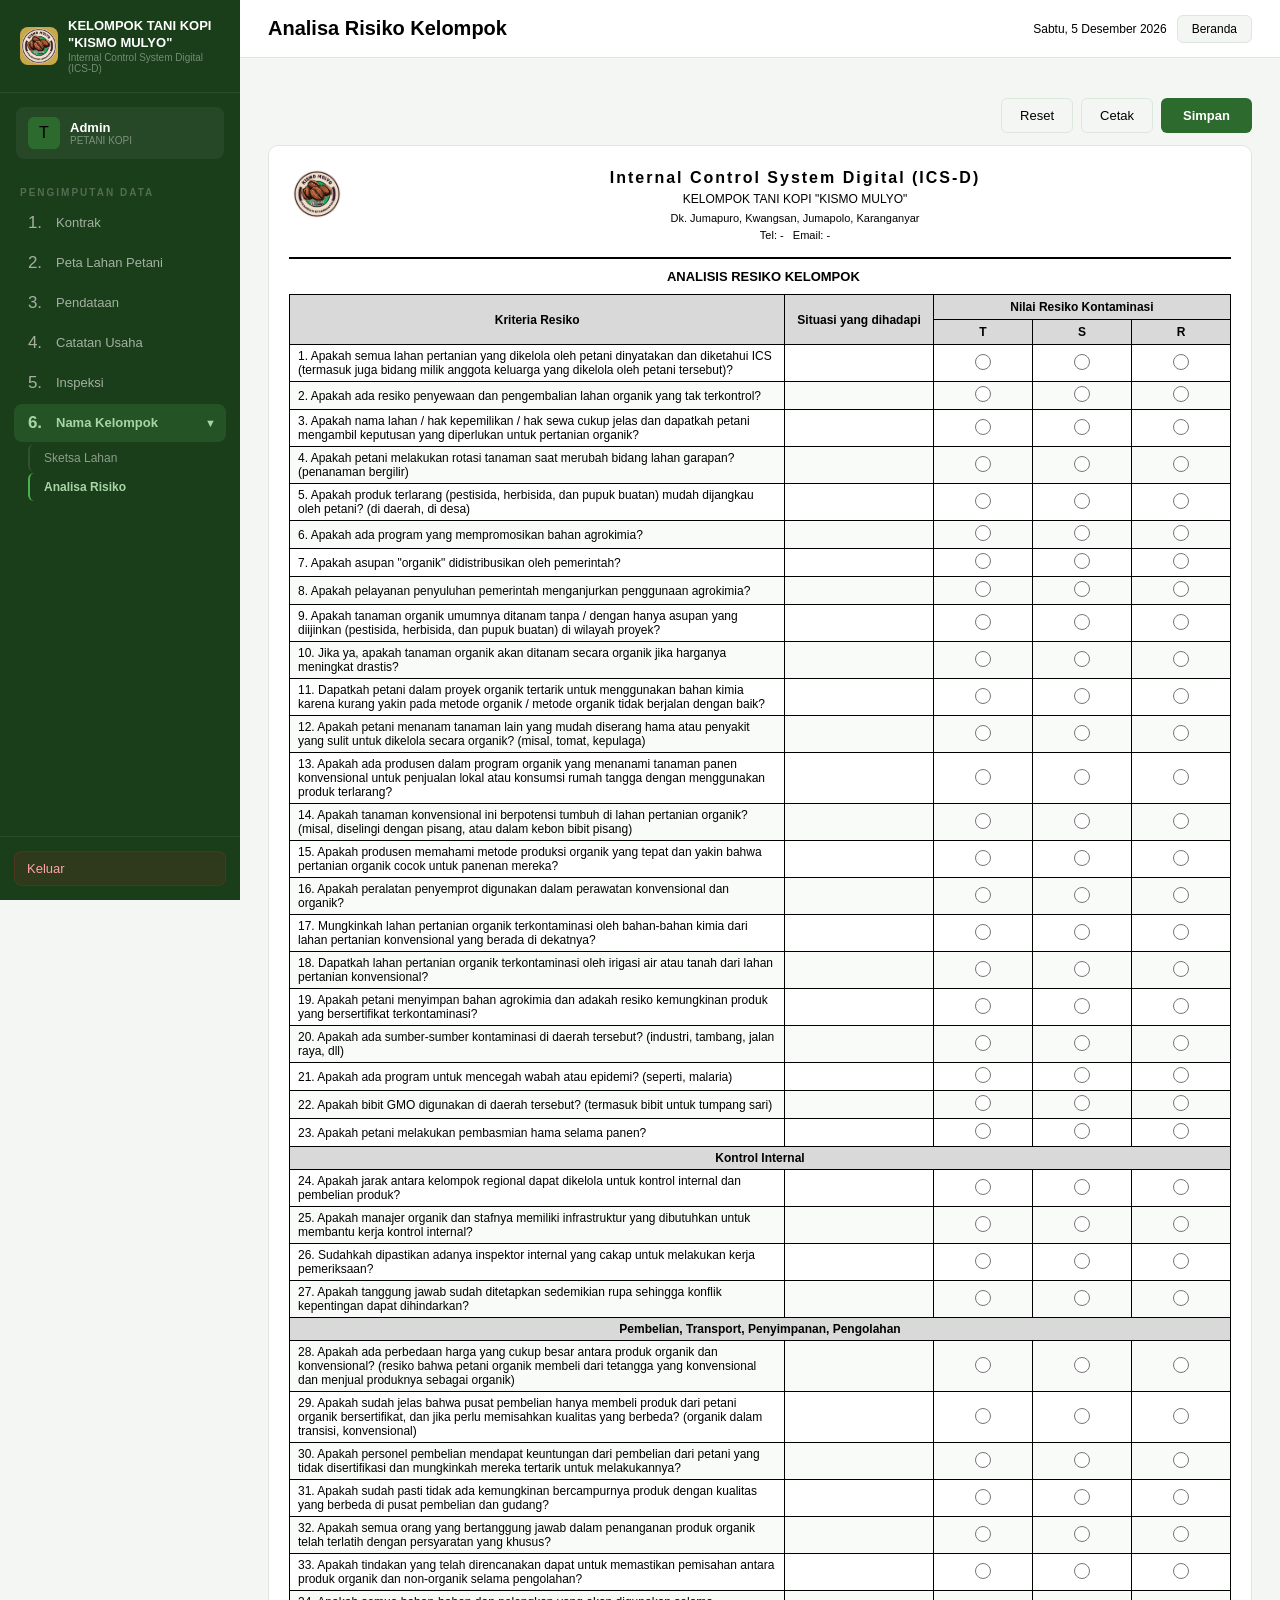
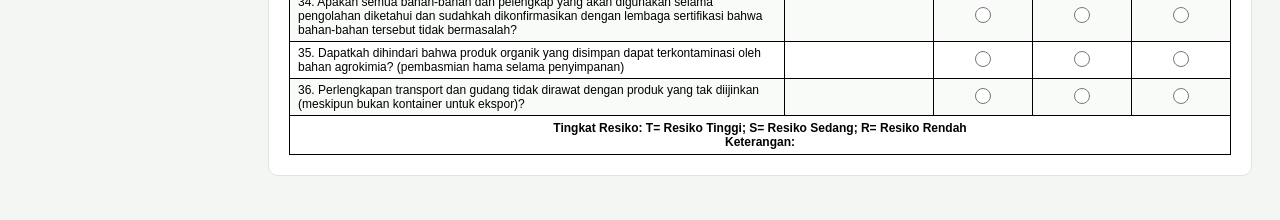
==== commit 40310872: "Update analisa.html" ====
--- a/analisa.html
+++ b/analisa.html
@@ -3,7 +3,7 @@
 <head>
   <meta charset="UTF-8"/>
   <meta name="viewport" content="width=device-width, initial-scale=1.0"/>
-  <title>Analisa Risiko — Aliansi Padi Dan Polowijo Organik Boyolali</title>
+  <title>Analisa Risiko —  Kelompok Tani Kopi Robusta</title>
   <link rel="stylesheet" href="sidebar.css"/>
   <link rel="stylesheet" href="analisa.css"/>
 </head>
@@ -14,8 +14,8 @@
   <div class="sb-brand">
     <div class="logo-row">
       <div class="logo-icon">
-        <img src="Gambar2/Dark_Brown_Vintage_Retro_Coffee_Bean_Product_Badge_Logo__1_-removebg-preview.png"
-             style="width:42px;height:42px;object-fit:contain;" alt="padi"/>
+        <img src="Dark_Brown_Vintage_Retro_Coffee_Bean_Product_Badge_Logo__1_-removebg-preview.png"
+             style="width:42px;height:42px;object-fit:contain;" alt="Kopi"/>
       </div>
       <div>
         <div class="logo-name">KELOMPOK TANI KOPI "KISMO MULYO"</div>
@@ -24,10 +24,10 @@
     </div>
   </div>
   <div class="sb-user">
-    <div class="av">A</div>
+    <div class="av">T</div>
     <div>
-      <div class="uname" id="sbUser">Tani</div>
-      <div class="urole">Petani</div>
+      <div class="uname" id="sbUser">Tani Robusta</div>
+      <div class="urole">Petani Kopi</div>
     </div>
   </div>
   <div class="sb-section">
@@ -42,7 +42,7 @@
       <span style="margin-left:auto;font-size:11px;" id="arr-kelompok">&#9660;</span>
     </div>
     <div class="sb-sub open" id="sub-kelompok">
-      <a class="sb-sub-item"        href="petalahan.html">Sketsa Lahan</a>
+      <a class="sb-sub-item"        href="sketsalahan.html">Sketsa Lahan</a>
       <a class="sb-sub-item active" href="analisa.html">Analisa Risiko</a>
     </div>
   </div>
@@ -76,7 +76,7 @@
           <!-- KOP -->
           <div class="kop-surat" style="display:flex;align-items:flex-start;gap:14px;padding-bottom:8px;margin-bottom:2px;">
             <div class="kop-logo" style="flex-shrink:0;width:56px;text-align:center;">
-              <img src="Gambar2/Dark_Brown_Vintage_Retro_Coffee_Bean_Product_Badge_Logo__1_-removebg-preview.png" alt="Logo APPOLI"
+              <img src="Dark_Brown_Vintage_Retro_Coffee_Bean_Product_Badge_Logo__1_-removebg-preview.png" alt="Logo Kopi"
                    style="width:56px;height:56px;max-width:56px;max-height:56px;object-fit:contain;display:block;"/>
             </div>
             <div class="kop-tengah" style="flex:1;text-align:center;line-height:1.5;">
@@ -400,4 +400,4 @@
 </script>
 
 </body>
-</html>+</html>
